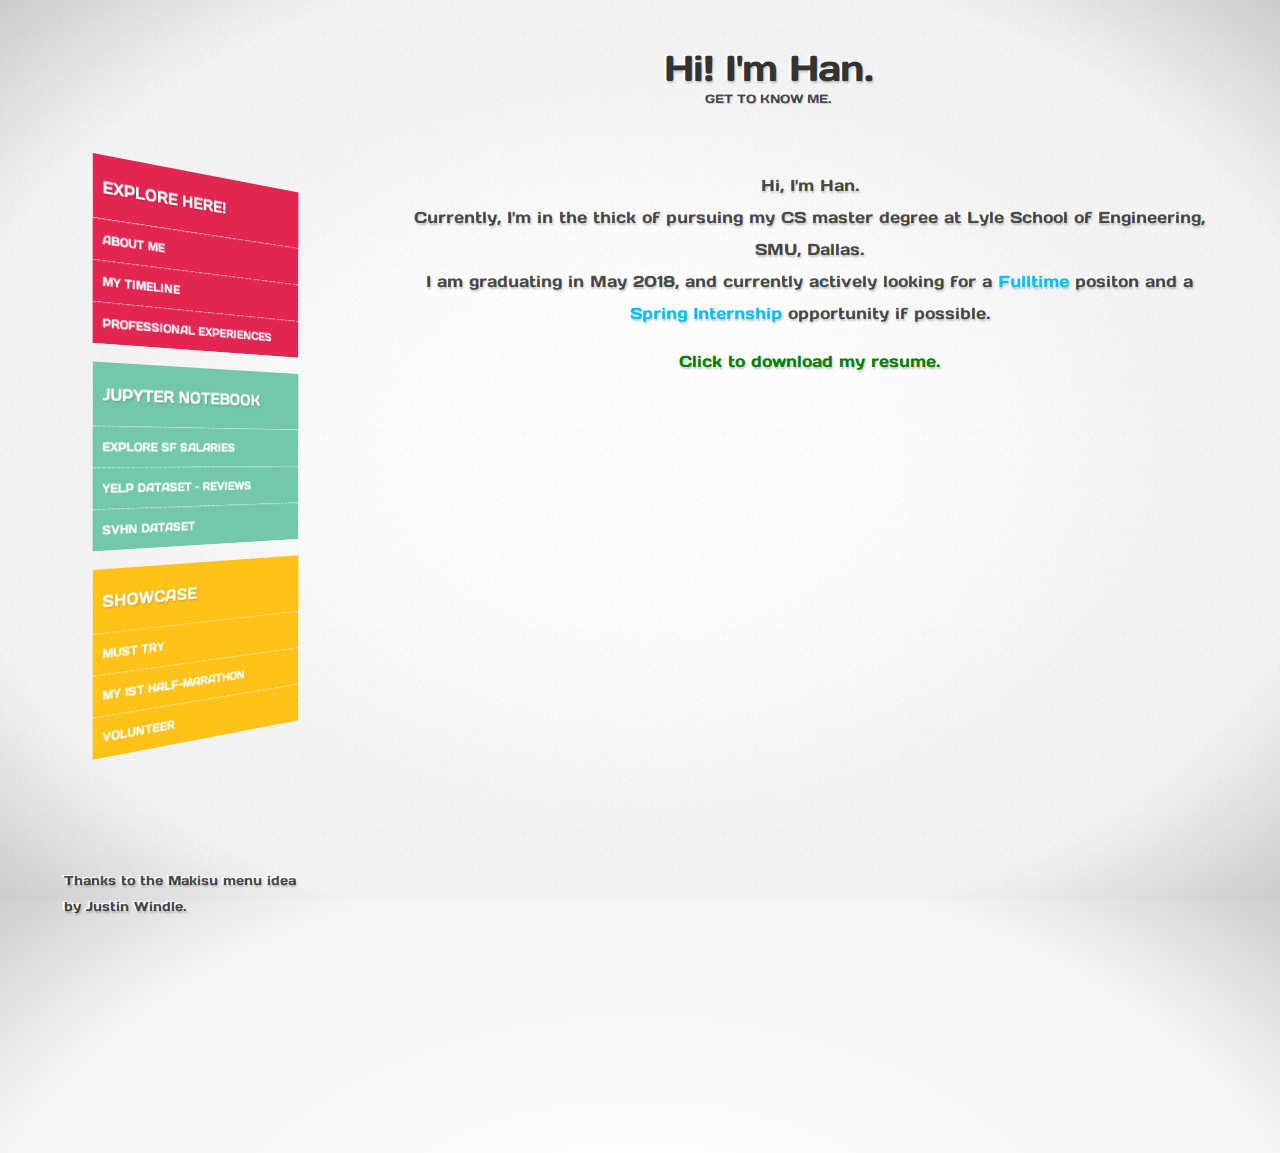
==== index.html @ c88cc7d1 "Add files via upload" ====
<!DOCTYPE html>
<html>
<head>
	<title >Hi! I'm Han.</title>
	<meta charset="utf-8"/>
	<link rel="stylesheet" type="text/css" href="main.css">
	<link href='https://fonts.googleapis.com/css?family=Days+One' rel='stylesheet' type='text/css'>
	<!-- include it from a CDN (Content Delivery Network).
    	 Both Google and Microsoft host jQuery -->
	<script src="https://ajax.googleapis.com/ajax/libs/jquery/3.2.1/jquery.min.js"></script>
	<script src="script.js"></script>
   
</head>
<body >

    <header class="header">
        <hgroup>
            <h1 id="maintitle1">Hi! I'm Han.</h1>
            <h2 id="maintitle2">Get to know me.</h2>
        </hgroup>
    </header>

    <!-- The <section> tag defines sections in a document, such as chapters, headers, footers, or any other sections of the document. -->

    <section class="demo">
    <!-- A description list, with terms and descriptions:-->   
    <!-- The <dl> tag is used in conjunction with <dt> (defines terms/names) and <dd> (describes each term/name).-->

	   <dl class="list nigiri">
            <dt>Explore here!</dt>
            <dd id = "about"><a href="#">About me</a></dd>
            <dd id = "experience"><a href="#">My Timeline</a></dd>
            <dd id = "project_desc"><a href="#">Professional Experiences</a></dd>
       
        </dl>



        <dl class="list sashimi">
            <dt>Jupyter Notebook</dt>
            <dd id='jn1'><a href="jupyter/one_for_github.html">Explore SF Salaries</a></dd>
            <dd id='jn2'> <a href="jupyter/two_for_github.html">Yelp Dataset - Reviews</a></dd>
            <dd id='jn3'> <a href="jupyter/three_for_github.html">SVHN Dataset</a></dd>
        </dl>

        <dl class="list maki">
            <dt>Showcase</dt>
            <dd id='mustTry'><a href="algorithm.html">Must Try</a></dd>
            <dd id = 'marathon'><a href="#">My 1st Half-Marathon</a></dd>
            <dd id = 'volunteer'><a href="#"> Volunteer </a></dd> 
                       
        </dl>
        
    <!-- <a href="#" class="toggle">Toggle</a>-->
    </section>

    <div id = "credit">
        <p>Thanks to the Makisu menu idea 
            <br>by Justin Windle.</p>
    </div>

    <div id = 'loadinfo'>
        <p>Hi, I'm Han. <br> 
        Currently, I'm in the thick of pursuing my CS master degree at Lyle School of Engineering, SMU, Dallas.<br>
        I am graduating in May 2018, and currently actively looking for a <span style="color:#00bfff">Fulltime</span> positon and a <span style="color:#00bfff">Spring Internship</span> opportunity if possible.
        </p>
        <a href="file/Resume_Han_Zhang.pdf" download>Click to download my resume.</a>
    </div>


    <iframe   id = 'algorithm1' >
        Sorry your browser does not support inline frames.

    </iframe>

            <div id = "algorithmStep" > <p>If you have no idea how to play around, follow the steps below: </p>
                <ol start="1">
                    <li>Choose the geometric shape: Square or Disk</li>
                    <li>The default number of vertex is 100, average degree 20. You can change them at this step.</li>
                    <li>Now click "Draw Vertices", "Draw Edges" </li>
                    <li>Color the vertices, click "Color Vertices" after "Clear" to see the colored vertices clearly</li>
                    <li>Click those white buttons to explore more!</li>
                    <li>"Show Current Info" will display the details of the graph you just performed on.</li>

                </ol>
        </div>

    <iframe   id = 'jn' >
        Sorry your browser does not support inline frames.
    </iframe>

    <div id = 'volunteerShow' >
         <img src="img/volunteer.jpeg" alt="after-school volunteer" style = "max-width: 640px;  display: block; margin: auto; border: 2px dashed grey; padding: 10px;" align="middle">
        <p id = 'volunteer_description'>I was placed at Dallas Afterschool where we helped to sort, assemble, and complete STEM curriculum kits to be used after school, as well as participated in educational, hands-on teambuilding activities! That is also where the friendship of Michelle and I started. That was amazing!</p>
       
    </div>

    <iframe   id = 'timeline' >
        Sorry your browser does not support inline frames.
    </iframe>

    
    <div id = 'marathon_display'  >

        <p id = 'marathon_description'> It was an amazing experience!</p >
        <img src="img/img_mara/my1.jpeg" alt="my1" style = "max-width: 600px;  display: block; margin:auto;" align="middle" >       <!-- height="641" width="853" -->
        <img src="img/img_mara/my2.jpeg" alt="my2" style = "max-height: 600px; float: left;" >       <!-- height="960" width="540" -->
        <img src="img/img_mara/my3.jpeg" alt="my3" style = "max-height: 600px; float: right;" >        <!-- height="900" width="600" -->
        <img src="img/img_mara/collage3.jpg" alt="collage3" style = "max-height: 600px; float: left;">
        <img src="img/img_mara/collage2.jpg" alt="collage2" style = "max-height: 600px; float: right;" >
        <img src="img/img_mara/finishline.jpg" alt="finishline" style = "max-height: 600px; float: left;">
        <img src="img/img_mara/withother.jpg" alt="withother" style = "max-height: 600px; float: right;" >
        <img src="img/img_mara/certificate.jpg" alt="certificate" style = "max-height: 600px; display: block;margin:auto;" align="middle" >

    </div>



    <div id = 'project_desc_dsp'>
    <h3>Wireless Sensor Network Project</h3>

    <p>JavaScript, HTML, CSS</p>
    <p align="justify">In this project, a Wireless Sensor Network(WSN) is firstly set up by generating a random geometric graph with a specified average degree. Then, the Smallest-last Vertex ordering algorithm is implemented for determining the coloring order, which will laterly be used to select the communication backbone of the corresponding WSN. The whole project model and visualize a wireless sensor network(WSN) with each bipartite subgraph providing a communication backbone.
    You are highly recommanded to go through this process by <a href="#">clicking here</a> or the "Must Try" button on the navigation menu.
    </p>
    <hr>

    <h3>Machine Learning in Python</h3>
    <p align="justify">I start with exploring three types of dataset, number, text and images. </p>
    <ul>
        <li>Explore San Fransisco Salaries - numbers</li>
        <li>Yelp Dataset - Reviews - texts</li>
        <li>Street View House Number(SVHN) Dataset - images</li>
    </ul>
    <p>I will keep adding my latest works to the <ins>Jupyter Notebook</ins> part.</p>
    <hr>

    <h3>My Previous Work Experienxe</h3>
    <p>Electronics Assembly Technologist    <br> at Shanghai Aerospace Equipment Manufacturer, Shanghai, China </p>                      
    <ul>   
        <li>Created technical documents of electronic assembly for production of electronic modules of launch vehicles</li>
        <li>Supervised and coordinated the whole production process, including equipment, materials, operators, environmental experiments and inspection.</li>
    </ul>
    <hr>
    <h3>Hardware Design Experience</h3>

    <p>Participated in the National Science and Technology Major Project, Technique of MEMS Accelerometer Volume Production and Geophone -- Accelerometer Servo ASIC Development</p>
    <ul> 
        <li>Designed and implemented an automatic parameters extraction system for accelerometer gravity field calibration</li>
        <li>Created test system for a 10-bit DAC chip and a switch capacitor chip respectively</li>
        <li>Developed an off-chip reference voltage noise reduction circuit for the accelerometer servo ASIC to locate the accelerometer noise source. </li>
</ul>

    </div>

    <div class="warning">
        <div class="message">
            <h1>CSS 3D Not Detected :(</h1>
            <p>I couldn't detect your browser's CSS 3D capabilities. If I'm wrong, please <a href="https://github.com/soulwire/Makisu/issues" target="_blank">file an issue</a>, otherwise, try a <a href="www.google.com/chrome" target="_blank">sexier browser</a></p>
        </div>
    </div>

    <!-- <a href="https://github.com/soulwire/Makisu" target="_blank"><img style="position: absolute; top: 0; right: 0; border: 0;" src="https://s3.amazonaws.com/github/ribbons/forkme_right_darkblue_121621.png" alt="Fork me on GitHub"></a> -->



</body>
</html>
---- main.css ----
@import 'lesshat';

html, body {

    -webkit-font-smoothing: antialiased;
    -moz-font-smoothing: antialiased;

    background: #ffffff;
    background: -moz-radial-gradient(center, ellipse cover,  #ffffff 0%, #ffffff 26%, #f5f5f5 59%, #f5f5f5 77%, #cecece 100%);
    background: -webkit-gradient(radial, center center, 0, center center, 100%, color-stop(0%,#ffffff), color-stop(26%,#ffffff), color-stop(59%,#f5f5f5), color-stop(77%,#f5f5f5), color-stop(100%,#cecece));
    background: -webkit-radial-gradient(center, ellipse cover,  #ffffff 0%,#ffffff 26%,#f5f5f5 59%,#f5f5f5 77%,#cecece 100%);
    background: -o-radial-gradient(center, ellipse cover,  #ffffff 0%,#ffffff 26%,#f5f5f5 59%,#f5f5f5 77%,#cecece 100%);
    background: -ms-radial-gradient(center, ellipse cover,  #ffffff 0%,#ffffff 26%,#f5f5f5 59%,#f5f5f5 77%,#cecece 100%);
    background: radial-gradient(ellipse at center,  #ffffff 0%,#ffffff 26%,#f5f5f5 59%,#f5f5f5 77%,#cecece 100%);
    font-family: 'Days One', sans-serif;
    overflow: auto;
    padding: 0;
    margin: 0;
    height: 100%;
   /* overflow-y: scroll; */
}






body:before {

    background-image: url([data-uri]);
    position: absolute;
    content: '';
    opacity: 0.8;
    height: 100%;
    width: 100%;
    left: 0;
    top: 0;
}

a {

    -webkit-transition: all 250ms cubic-bezier(0.230, 1.000, 0.320, 1.000);
    -moz-transition: all 250ms cubic-bezier(0.230, 1.000, 0.320, 1.000);
    -ms-transition: all 250ms cubic-bezier(0.230, 1.000, 0.320, 1.000);
    -o-transition: all 250ms cubic-bezier(0.230, 1.000, 0.320, 1.000);
    transition: all 250ms cubic-bezier(0.230, 1.000, 0.320, 1.000);

    text-decoration: none;
}

.header {

    text-align: center;
    position: absolute;
    z-index: 1;
    color: #333;
    width: 100%;
    top: 5%;
    left: 10%;
}

.header h1 {

    letter-spacing: -1px;
    text-shadow: -2px -1px 1px #fff, 1px 2px 2px rgba(0, 0, 0, 0.2);
    font-weight: 300;
    font-size: 36px;
    margin: 0;
}

.header h2 {

    text-transform: uppercase;
    text-shadow: -2px -1px 1px #fff, 1px 1px 1px rgba(0, 0, 0, 0.15);
    font-weight: 300;
    font-size: 12px;
    color: rgba(0,0,0,0.7);
    margin: 0;
}


.demo:after {



   /* box-shadow: 0 1px 16px rgba(0,0,0,0.15);*/
    /*background: #1b1b1b;*/
    position: absolute;
    content: '';
    height: 10px;
    width: 100%;
    top: 0;
}


.demo {
    
    position: absolute;

    -webkit-transform-style: preserve-3d;
    -moz-transform-style: preserve-3d;
    -ms-transform-style: preserve-3d;
    -o-transform-style: preserve-3d;
    transform-style: preserve-3d;

    -webkit-transform: perspective(1200px) !important;
    -moz-transform: perspective(1200px) !important;
    -ms-transform: perspective(1200px)  !important;
    -o-transform: perspective(1200px)  !important
    transform: perspective(1200px)  !important;

    left:15%;
    top: 20%;
  /*  height:1000px;*/

}


/* List styles */

.list {

   -webkit-transform-style: preserve-3d;
    -moz-transform-style: preserve-3d;
    -ms-transform-style: preserve-3d;
    -o-transform-style: preserve-3d;
    transform-style: preserve-3d;



    
    text-transform: uppercase;
    position: relative;
    margin-left: -140px;
/*    left:15%;
    top: 20%;*/
    

}

.list a {
    
    display: block;
    color: #fff;
}

.list a:hover {
    text-indent: 20px;
}

.list dt, .list dd {

    text-indent: 10px;
    line-height: 55px;
    background: #E0FBAC;
    margin: 0;
    height: 55px;
    width: 240px;
    color: #fff;
}

.list dt {

    /* Since we're hiding elements behind here, we need it in 3d */
    -webkit-transform: translateZ(0.3px);
    -moz-transform: translateZ(0.3px);
    -ms-transform: translateZ(0.3px);
    -o-transform: translateZ(0.3px);
    transform: translateZ(0.3px);

    text-shadow: 1px 1px 2px rgba(0, 0, 0, 0.2);
    font-size: 15px;
}

.list dd {

    border-top: 1px dashed rgba(255,255,255,0.3);
    line-height: 35px;
    font-size: 11px;
    height: 35px;
    margin: 0;
    

}

/* UI */

.toggle {
  
 -webkit-transform: translateZ(100px);
    -moz-transform: translateZ(100px);
    -ms-transform: translateZ(100px);
    -o-transform: translateZ(100px);
    transform: translateZ(100px);

    -webkit-transform: rotateY(40deg) !important;
    -moz-transform: rotateY(40deg) !important;
    -ms-transform: rotateY(40deg) !important;
    -o-transform: rotateY(40deg) !important;
    transform: rotateY(40deg) !important;


    box-shadow: 0 1px 4px rgba(0,0,0,0.15);
    border-radius: 3px;

    text-transform: uppercase;
    letter-spacing: -1px;
    line-height: 30px;
    margin-left: -70px;
    margin-top: -20px;
    background: #2b2b2b;
    text-align: center;
    font-size: 10px;
    position: absolute;  /*why not relative*/
    z-index: 1;
    height: 30px;
    bottom: -10%;
    width: 100px;
    color: #fff;
    left: 15%;
   
}

.toggle:hover {
    
    background: #E42692;
}

/* No CSS 3D support warning */
.warning {

    -webkit-transform: translateZ(2px);
    -moz-transform: translateZ(2px);
    -ms-transform: translateZ(2px);
    -o-transform: translateZ(2px);
    transform: translateZ(2px);

    background: rgba(255,255,255,0.6);
    position: fixed;
    display: none;
    z-index: 999;
    height: 100%;
    width: 100%;
    left: 0;
    top: 0;
}

.warning .message {

    box-shadow: 0 1px 8px rgba(0, 0, 0, 0.6);
    border-radius: 5px;
    text-align: center;
    margin-left: -150px;
    margin-top: -60px;
    line-height: 1.5;
    background: #222;
    font-size: 12px;
    position: absolute;
    padding: 10px;
    width: 280px;
    color: #fff;
    left: 50%;
    top: 50%;
}

.warning .message h1 {

    font-weight: 300;
    font-size: 14px;
}

.warning .message a {

    text-decoration: none;
    color: #73C8A9;
}

/* Individual styles */

.sashimi dt, .sashimi dd, .sashimi a { background: #73C8A9; }
.nigiri dt, .nigiri dd, .nigiri a { background: #E32551; }
.maki dt, .maki dd, .maki a { background: #FFC219; }

/*.sashimi a:hover { background: #61c19e; }
.nigiri a:hover { background: #d31b46; }
.maki a:hover { background: #ffbb00; }*/


/*if apply perspective on each child element, each of them will have their own vanishing point, won't line up*/
.nigiri {



    -webkit-transform: rotateY(40deg) !important;
    -moz-transform: rotateY(40deg) !important;
    -ms-transform: rotateY(40deg) !important;
    -o-transform: rotateY(40deg) !important;
    transform: rotateY(40deg) !important;

        -webkit-transform-origin: 110% 25%;
    -moz-transform-origin: 110% 25%;
    -ms-transform-origin: 110% 25%;
    -o-transform-origin: 110% 25%;
    transform-origin: 110% 25%;
   
    /*top: 15%;*/
 
 
  
}

.maki {

    -webkit-transform: rotateY(40deg) !important;
    -moz-transform: rotateY(40deg) !important;
    -ms-transform: rotateY(40deg) !important;
    -o-transform: rotateY(40deg) !important;
    transform: rotateY(40deg) !important;

    -webkit-transform-origin: 110% 25%;
    -moz-transform-origin: 110% 25%;
    -ms-transform-origin: 110% 25%;
    -o-transform-origin: 110% 25%;
    transform-origin: 110% 25%;

/*     top: 30%;
*/    
}

.sashimi {

    -webkit-transform:  rotateY(40deg) !important;
    -moz-transform:  rotateY(40deg) !important;
    -ms-transform:  rotateY(40deg) !important;
    -o-transform:  rotateY(40deg) !important;
    transform:  rotateY(40deg) !important;

    -webkit-transform-origin: 110% 25%;
    -moz-transform-origin: 110% 25%;
    -ms-transform-origin: 110% 25%;
    -o-transform-origin: 110% 25%;
    transform-origin: 110% 25%;

/*    top: 60%;
*/   
}



#algorithm1{

    position:absolute;
    top:17%;
    left:25%;
    height:1000px;
    width:600px;
    border:none;
}

#algorithmStep{
    position:absolute;
    top:17%;
    left:67%;
    height:600px;
    width:400px;
    display:none;
    line-height: 2;
    text-shadow: -2px -1px 1px #fff, 1px 2px 2px rgba(0, 0, 0, 0.2);
    color: rgba(0,0,0,0.7);

}

#loadinfo {

    position:absolute;
    top:17%;
    left:32%;
    height:1000px;
    width:800px;
    border:none;
    text-align: center;
    line-height: 2;
    text-shadow: -2px -1px 1px #fff, 1px 2px 2px rgba(0, 0, 0, 0.2);
    color: rgba(0,0,0,0.7);
}

#jn {

    position:absolute;
    top:17%;
    left:25%;
    height:600px;
    width:1000px;
    border:none;
}

#volunteerShow{

    position:absolute;
    top:17%;
    left:32%;
    height:1000px;
    width:800px;
    border:none;
    /*visibility:hidden;  this didn't work, but display works*/
    display: none;
}


#timeline {

    position:absolute;
    top:17%;
    left:25%;
    height:620px;
    width:1000px;
    border:none;
}

#marathon_display {

    position:absolute;
    top:17%;
    left:25%;
    height:600px;
    width:1000px;
    border:none;
    /*visibility:hidden;  this didn't work, but display works*/
    display: none;
    overflow-y: scroll
}

#marathon_display img{

    margin: 10px;
    
    border: 2px dashed grey;
    padding: 10px;
}

#marathon_description{

    text-align: center;
    line-height: 2;
    text-shadow: -2px -1px 1px #fff, 1px 2px 2px rgba(0, 0, 0, 0.2);
    color: rgba(0,0,0,0.7);
}

#volunteer_description{

    text-align: justify;
    line-height: 2;
    text-shadow: -2px -1px 1px #fff, 1px 2px 2px rgba(0, 0, 0, 0.2);
    color: rgba(0,0,0,0.7);
}


#project_desc_dsp {

    position:absolute;
    top:17%;
    left:25%;
    height:600px;
    width:1000px;
    border:none;
    /*visibility:hidden;  this didn't work, but display works*/
    display: none;
    overflow-y: scroll
}



#project_desc_dsp p, ul{

    line-height: 2;
    text-shadow: -2px -1px 1px #fff, 1px 2px 2px rgba(0, 0, 0, 0.2);
    color: rgba(0,0,0,0.7);

}



#project_desc_dsp h3{
    line-height: 2;
    text-shadow: -2px -1px 1px #fff, 1px 2px 2px rgba(0, 0, 0, 0.2);
    color: rgba(0,0,0,0.7);

}

#project_desc_dsp a{
color:green;
}
#project_desc_dsp a:hover {
    text-decoration: underline;
}

#project_desc_dsp a:link {
    color: red;
}


#loadinfo a:hover {
    text-decoration: underline;
}

#loadinfo a:link {
    color: green;
}



#credit{
   line-height: 2;
    text-shadow: -2px -1px 1px #fff, 1px 2px 2px rgba(0, 0, 0, 0.2);
    color: rgba(0,0,0,0.7);
    top:95%;
    left:5%;
    font-size:13px;
    position:absolute;

}
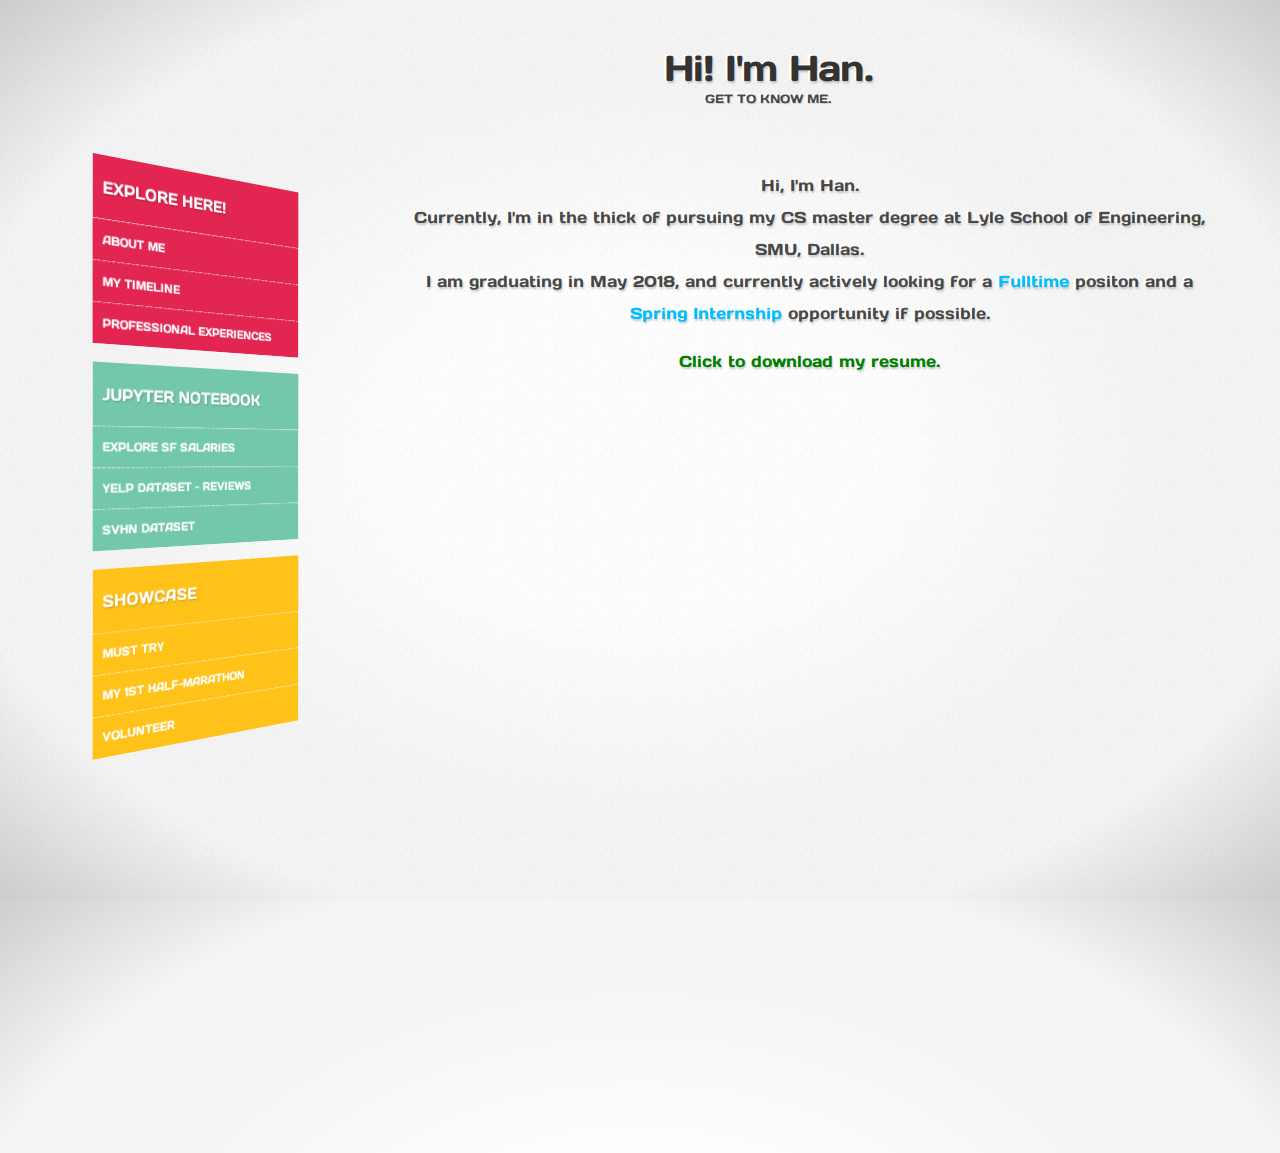
==== commit 44bf31dd: "Add files via upload" ====
--- a/index.html
+++ b/index.html
@@ -50,14 +50,20 @@
             <dd id = 'volunteer'><a href="#"> Volunteer </a></dd> 
                        
         </dl>
+
+           <!--  <div id = "credit">
+        <p>Thanks to the Makisu menu idea 
+            <br>by Justin Windle.</p>
+    </div> -->
         
-    <!-- <a href="#" class="toggle">Toggle</a>-->
+<!--      <div class="credit">Thanks to the Makisu menu idea 
+            <br>by Justin Windle.</div> -->
     </section>
 
-    <div id = "credit">
+<!--     <div id = "credit">
         <p>Thanks to the Makisu menu idea 
             <br>by Justin Windle.</p>
-    </div>
+    </div> -->
 
     <div id = 'loadinfo'>
         <p>Hi, I'm Han. <br> 
@@ -135,7 +141,7 @@
     <p>I will keep adding my latest works to the <ins>Jupyter Notebook</ins> part.</p>
     <hr>
 
-    <h3>My Previous Work Experienxe</h3>
+    <h3>My Previous Work Experience</h3>
     <p>Electronics Assembly Technologist    <br> at Shanghai Aerospace Equipment Manufacturer, Shanghai, China </p>                      
     <ul>   
         <li>Created technical documents of electronic assembly for production of electronic modules of launch vehicles</li>
--- a/main.css
+++ b/main.css
@@ -185,13 +185,9 @@
 
 /* UI */
 
-.toggle {
-  
- -webkit-transform: translateZ(100px);
-    -moz-transform: translateZ(100px);
-    -ms-transform: translateZ(100px);
-    -o-transform: translateZ(100px);
-    transform: translateZ(100px);
+.credit {
+
+
 
     -webkit-transform: rotateY(40deg) !important;
     -moz-transform: rotateY(40deg) !important;
@@ -199,33 +195,41 @@
     -o-transform: rotateY(40deg) !important;
     transform: rotateY(40deg) !important;
 
+    -webkit-transform-origin: 110% 25%;
+    -moz-transform-origin: 110% 25%;
+    -ms-transform-origin: 110% 25%;
+    -o-transform-origin: 110% 25%;
+    transform-origin: 110% 25%;
+
+
 
     box-shadow: 0 1px 4px rgba(0,0,0,0.15);
     border-radius: 3px;
 
     text-transform: uppercase;
     letter-spacing: -1px;
-    line-height: 30px;
-    margin-left: -70px;
-    margin-top: -20px;
-    background: #2b2b2b;
+    line-height: 20px;
+    margin:0;
+    /*margin-left: -70px;
+    margin-top: -20px;*/
+    /*background: #2b2b2b;*/
     text-align: center;
-    font-size: 10px;
+    font-size: 12px;
     position: absolute;  /*why not relative*/
-    z-index: 1;
-    height: 30px;
-    bottom: -10%;
-    width: 100px;
-    color: #fff;
-    left: 15%;
+    /*z-index: 1;*/
+    height: 60px;
+    bottom: -15%;
+    width: 240px;
+    color: #2b2b2b;
+    /*left: 0%;*/
    
 }
 
-.toggle:hover {
+/*.credit:hover {
     
     background: #E42692;
 }
-
+*/
 /* No CSS 3D support warning */
 .warning {
 
@@ -509,7 +513,7 @@
 
 
 
-#credit{
+/*#credit{
    line-height: 2;
     text-shadow: -2px -1px 1px #fff, 1px 2px 2px rgba(0, 0, 0, 0.2);
     color: rgba(0,0,0,0.7);
@@ -518,4 +522,4 @@
     font-size:13px;
     position:absolute;
 
-}
+}*/
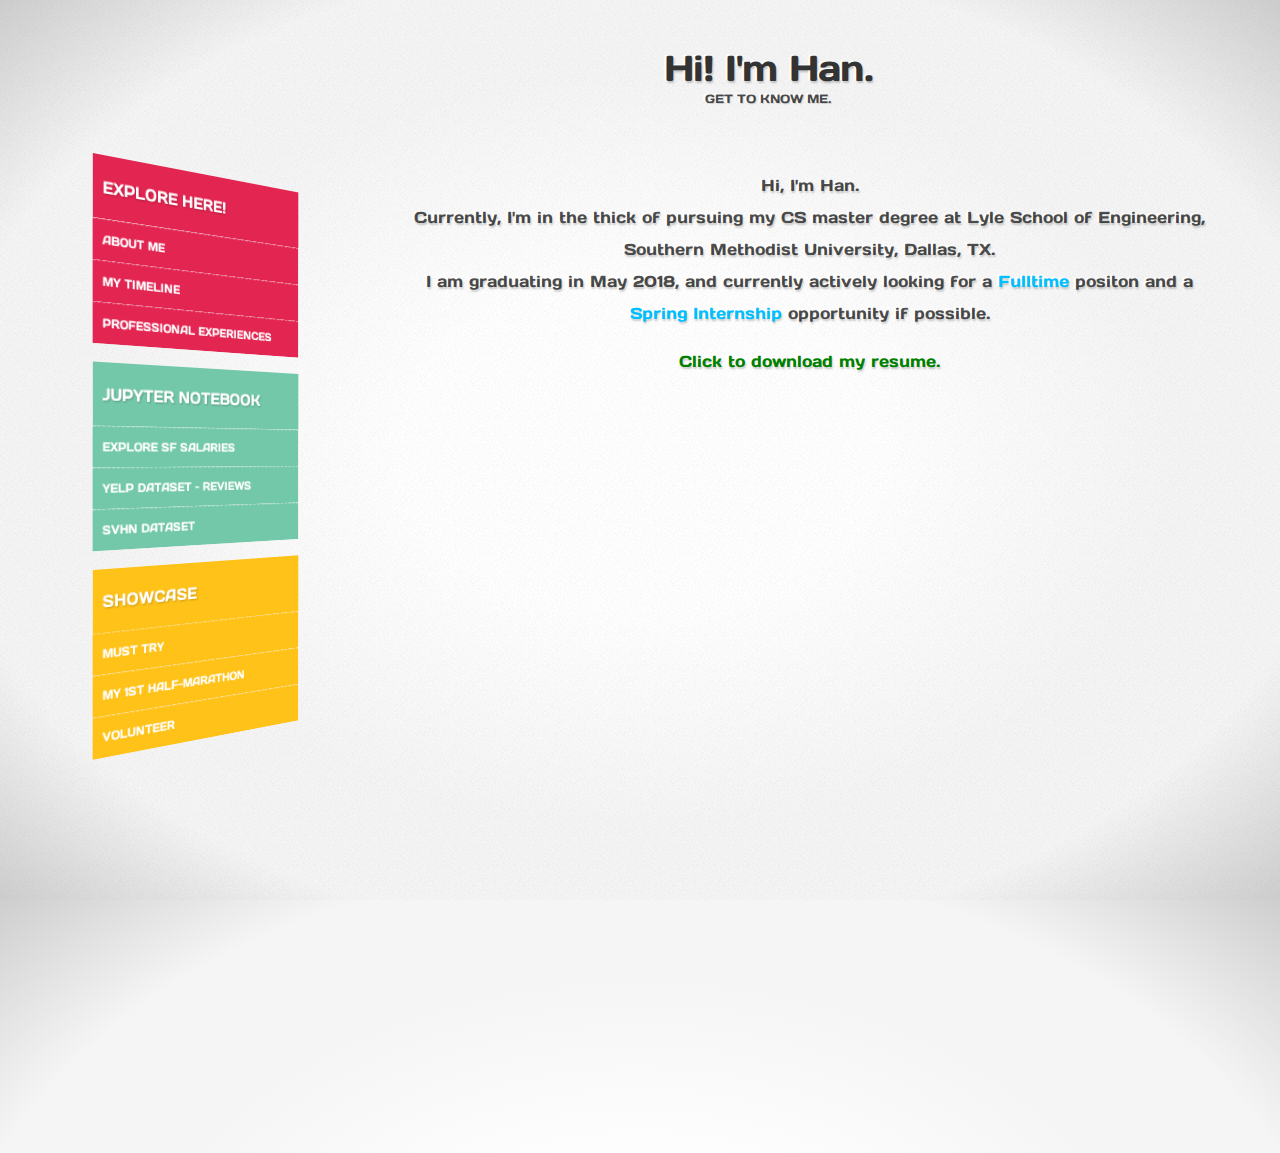
==== commit 4806d5b0: "Add files via upload" ====
--- a/index.html
+++ b/index.html
@@ -67,7 +67,7 @@
 
     <div id = 'loadinfo'>
         <p>Hi, I'm Han. <br> 
-        Currently, I'm in the thick of pursuing my CS master degree at Lyle School of Engineering, SMU, Dallas.<br>
+        Currently, I'm in the thick of pursuing my CS master degree at Lyle School of Engineering, Southern Methodist University, Dallas, TX.<br>
         I am graduating in May 2018, and currently actively looking for a <span style="color:#00bfff">Fulltime</span> positon and a <span style="color:#00bfff">Spring Internship</span> opportunity if possible.
         </p>
         <a href="file/Resume_Han_Zhang.pdf" download>Click to download my resume.</a>
@@ -79,7 +79,7 @@
 
     </iframe>
 
-            <div id = "algorithmStep" > <p>If you have no idea how to play around, follow the steps below: </p>
+            <div id = "algorithmStep" > <p>If you have no idea where to start, follow the steps below: </p>
                 <ol start="1">
                     <li>Choose the geometric shape: Square or Disk</li>
                     <li>The default number of vertex is 100, average degree 20. You can change them at this step.</li>
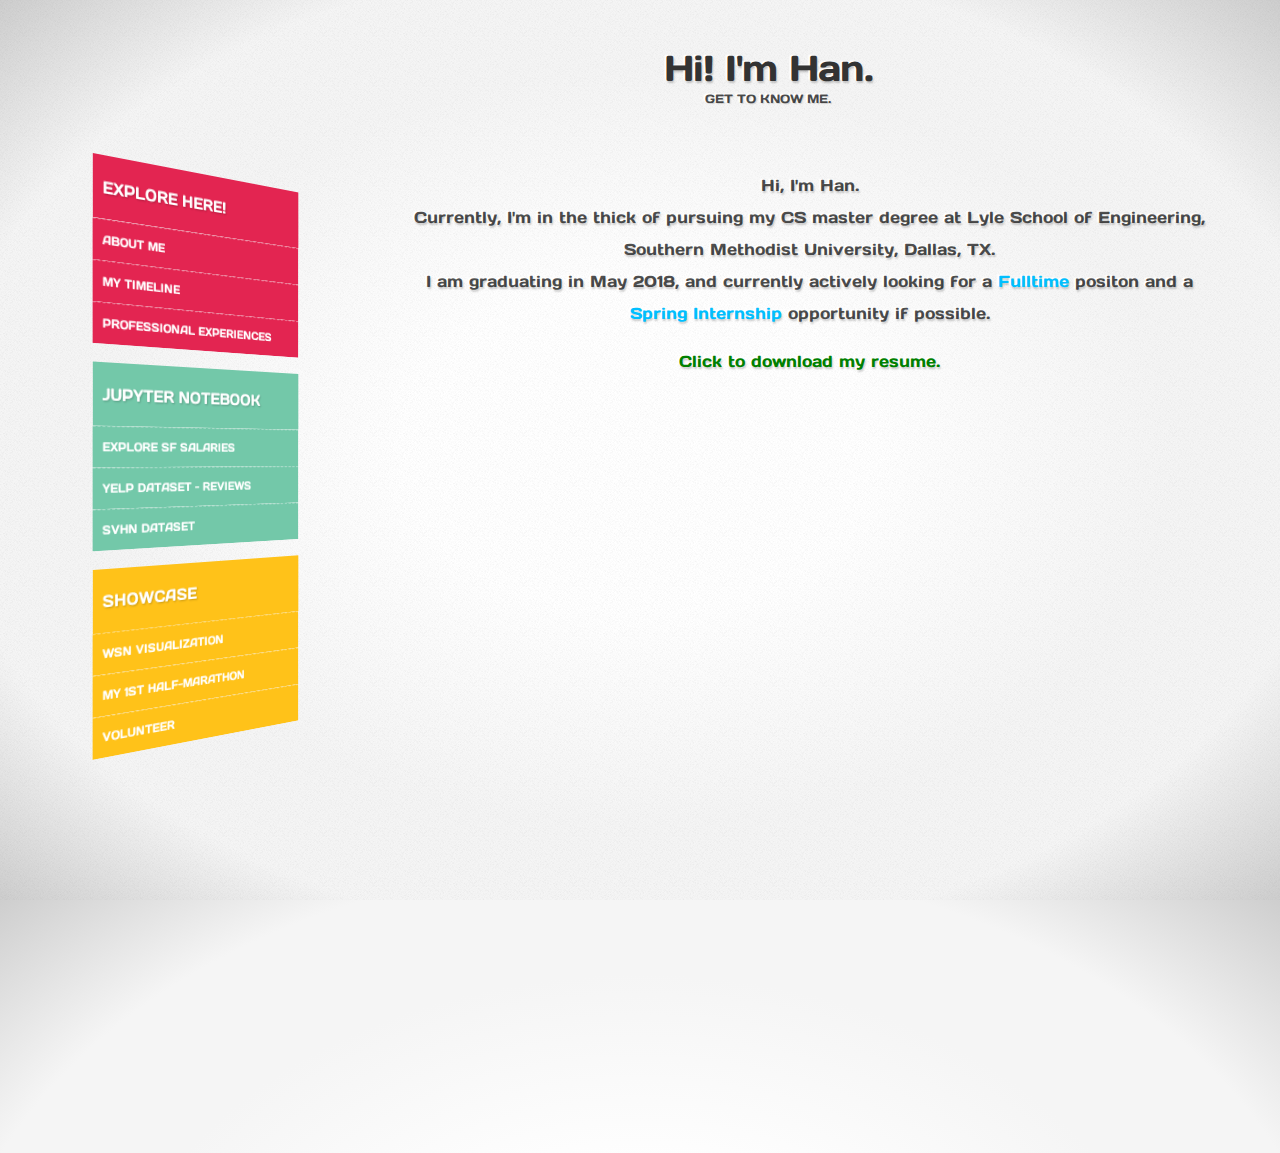
==== commit ea237a15: "Add files via upload" ====
--- a/index.html
+++ b/index.html
@@ -45,7 +45,7 @@
 
         <dl class="list maki">
             <dt>Showcase</dt>
-            <dd id='mustTry'><a href="algorithm.html">Must Try</a></dd>
+            <dd id='mustTry'><a href="algorithm.html">WSN Visualization</a></dd>
             <dd id = 'marathon'><a href="#">My 1st Half-Marathon</a></dd>
             <dd id = 'volunteer'><a href="#"> Volunteer </a></dd> 
                        
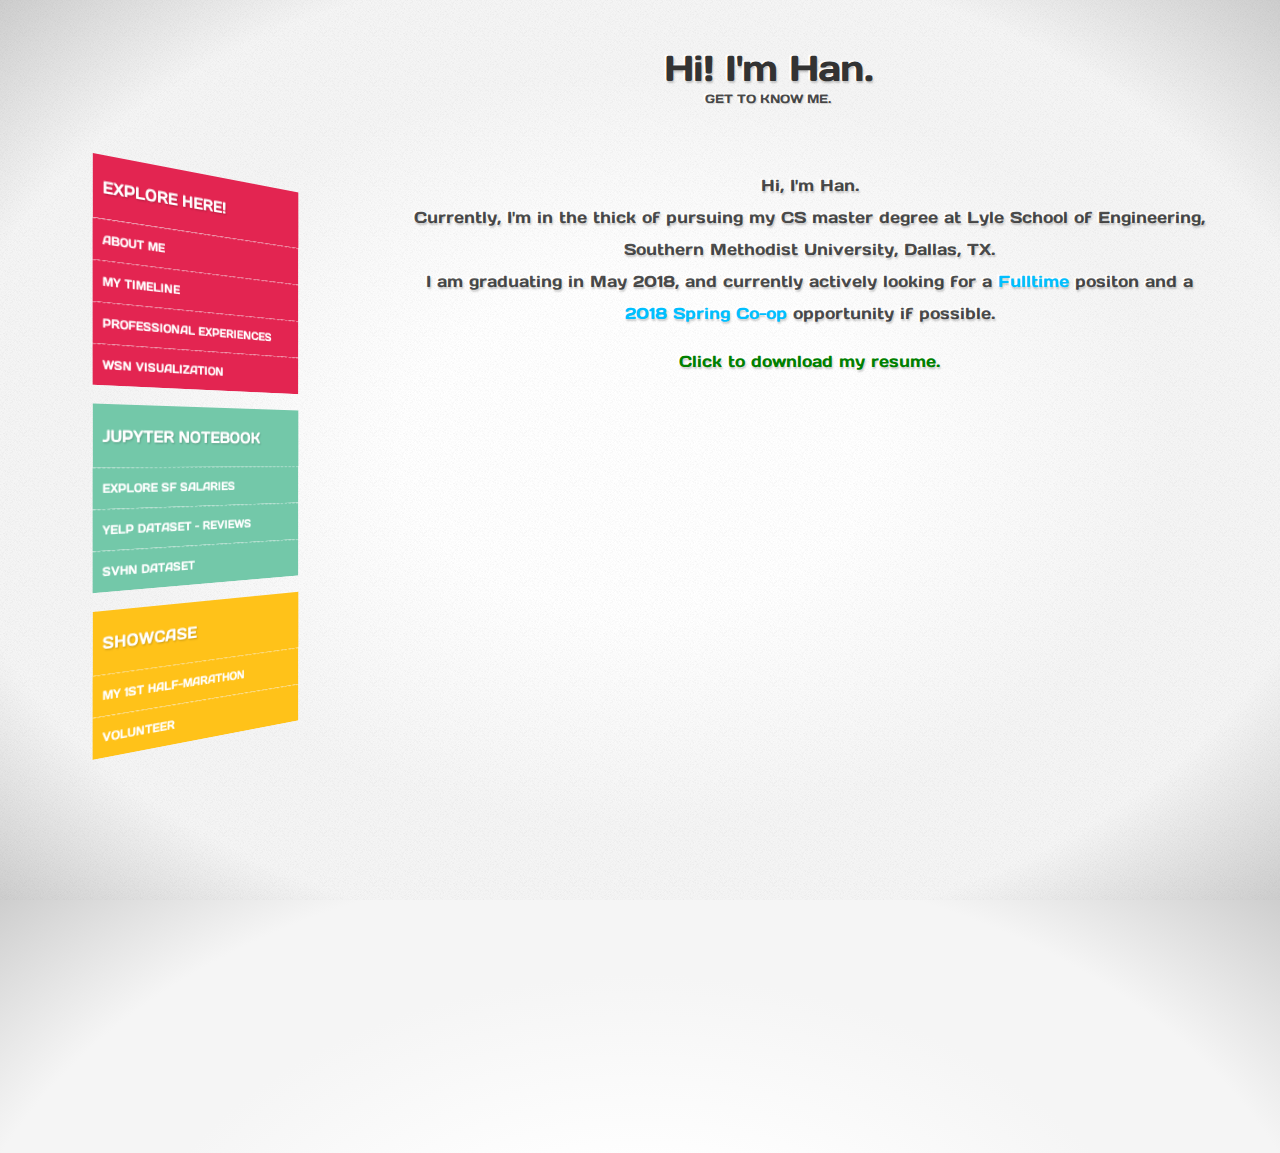
==== commit f3e6c73f: "Update index.html" ====
--- a/index.html
+++ b/index.html
@@ -31,7 +31,8 @@
             <dd id = "about"><a href="#">About me</a></dd>
             <dd id = "experience"><a href="#">My Timeline</a></dd>
             <dd id = "project_desc"><a href="#">Professional Experiences</a></dd>
-       
+            <dd id='mustTry'><a href="algorithm.html">WSN Visualization</a></dd>
+
         </dl>
 
 
@@ -45,7 +46,7 @@
 
         <dl class="list maki">
             <dt>Showcase</dt>
-            <dd id='mustTry'><a href="algorithm.html">WSN Visualization</a></dd>
+<!--             <dd id='mustTry'><a href="algorithm.html">WSN Visualization</a></dd> -->
             <dd id = 'marathon'><a href="#">My 1st Half-Marathon</a></dd>
             <dd id = 'volunteer'><a href="#"> Volunteer </a></dd> 
                        
@@ -68,7 +69,7 @@
     <div id = 'loadinfo'>
         <p>Hi, I'm Han. <br> 
         Currently, I'm in the thick of pursuing my CS master degree at Lyle School of Engineering, Southern Methodist University, Dallas, TX.<br>
-        I am graduating in May 2018, and currently actively looking for a <span style="color:#00bfff">Fulltime</span> positon and a <span style="color:#00bfff">Spring Internship</span> opportunity if possible.
+        I am graduating in May 2018, and currently actively looking for a <span style="color:#00bfff">Fulltime</span> positon and a <span style="color:#00bfff">2018 Spring Co-op</span> opportunity if possible.
         </p>
         <a href="file/Resume_Han_Zhang.pdf" download>Click to download my resume.</a>
     </div>
@@ -127,7 +128,7 @@
 
     <p>JavaScript, HTML, CSS</p>
     <p align="justify">In this project, a Wireless Sensor Network(WSN) is firstly set up by generating a random geometric graph with a specified average degree. Then, the Smallest-last Vertex ordering algorithm is implemented for determining the coloring order, which will laterly be used to select the communication backbone of the corresponding WSN. The whole project model and visualize a wireless sensor network(WSN) with each bipartite subgraph providing a communication backbone.
-    You are highly recommanded to go through this process by <a href="#">clicking here</a> or the "Must Try" button on the navigation menu.
+    You are highly recommanded to go through this process by <a href="#">clicking here</a> or the "WSN Visualization" button on the navigation menu.
     </p>
     <hr>
 
@@ -171,4 +172,4 @@
 
 
 </body>
-</html>+</html>
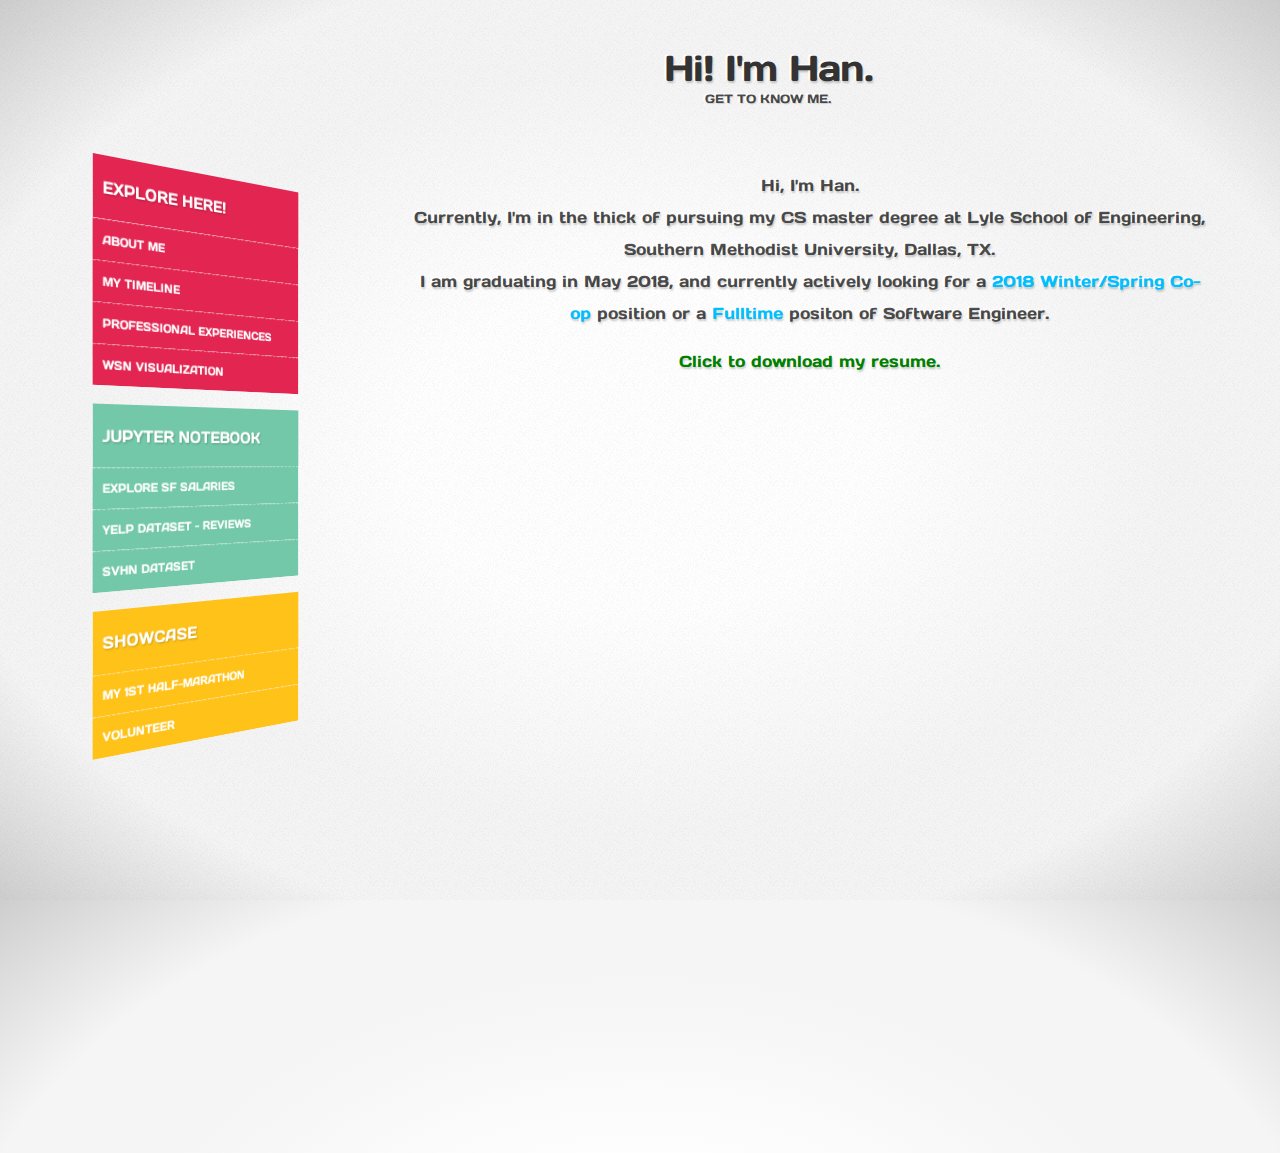
==== commit 66b22a45: "Update index.html" ====
--- a/index.html
+++ b/index.html
@@ -69,7 +69,7 @@
     <div id = 'loadinfo'>
         <p>Hi, I'm Han. <br> 
         Currently, I'm in the thick of pursuing my CS master degree at Lyle School of Engineering, Southern Methodist University, Dallas, TX.<br>
-        I am graduating in May 2018, and currently actively looking for a <span style="color:#00bfff">Fulltime</span> positon and a <span style="color:#00bfff">2018 Spring Co-op</span> opportunity if possible.
+        I am graduating in May 2018, and currently actively looking for a <span style="color:#00bfff">2018 Winter/Spring Co-op</span> position or a <span style="color:#00bfff">Fulltime</span> positon of Software Engineer.
         </p>
         <a href="file/Resume_Han_Zhang.pdf" download>Click to download my resume.</a>
     </div>
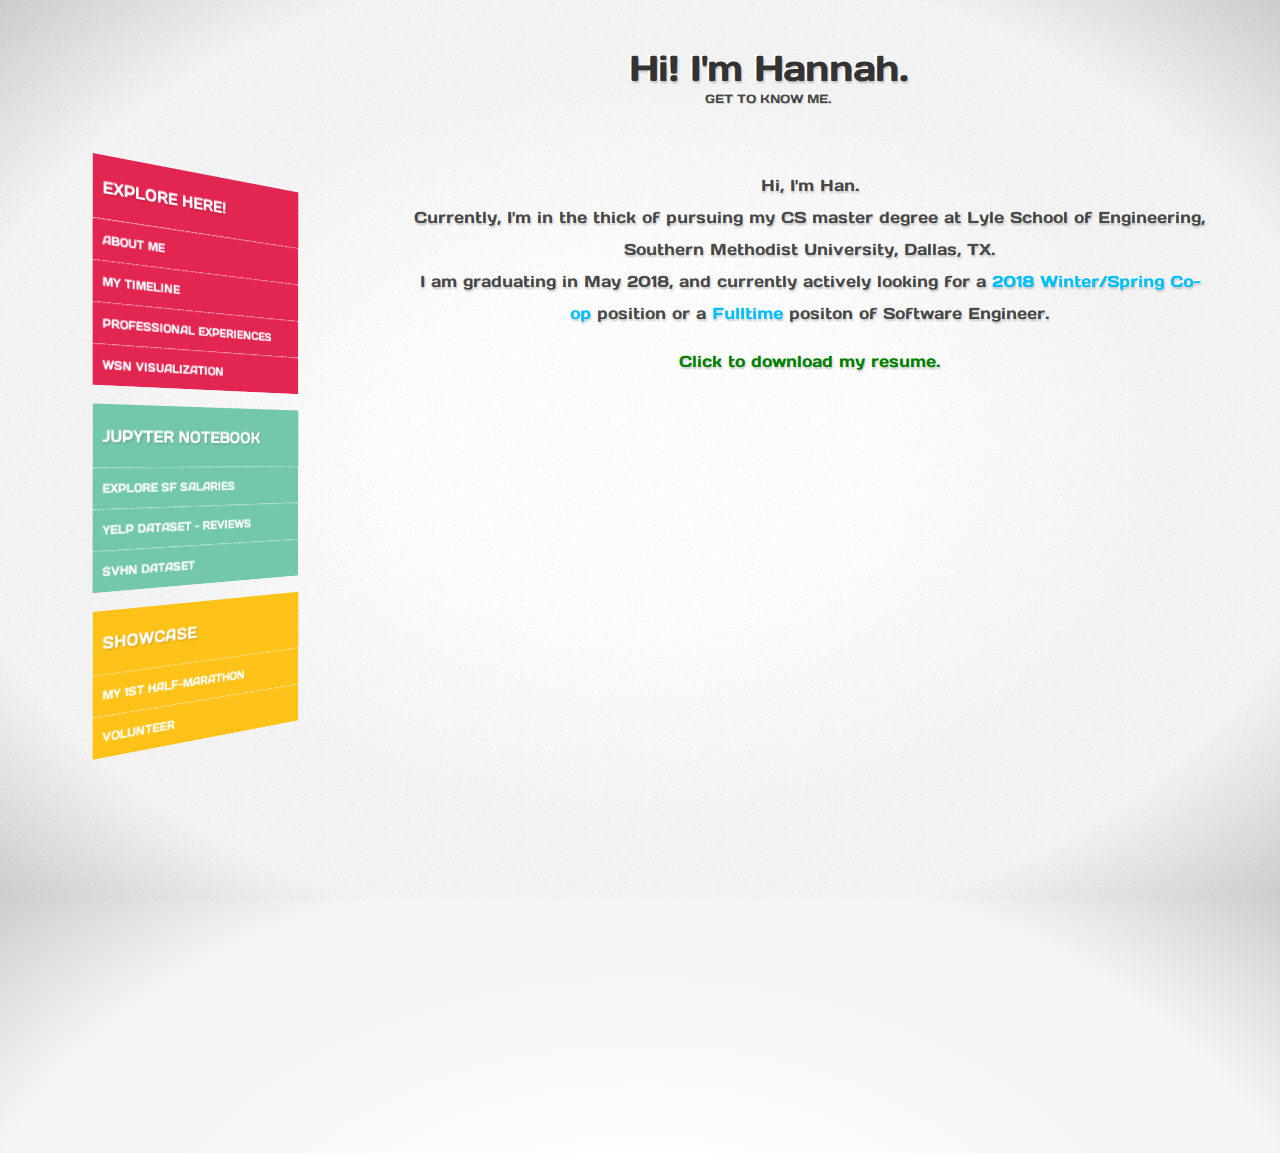
==== commit 4bbe76b3: "Update index.html" ====
--- a/index.html
+++ b/index.html
@@ -15,7 +15,7 @@
 
     <header class="header">
         <hgroup>
-            <h1 id="maintitle1">Hi! I'm Han.</h1>
+            <h1 id="maintitle1">Hi! I'm Hannah.</h1>
             <h2 id="maintitle2">Get to know me.</h2>
         </hgroup>
     </header>
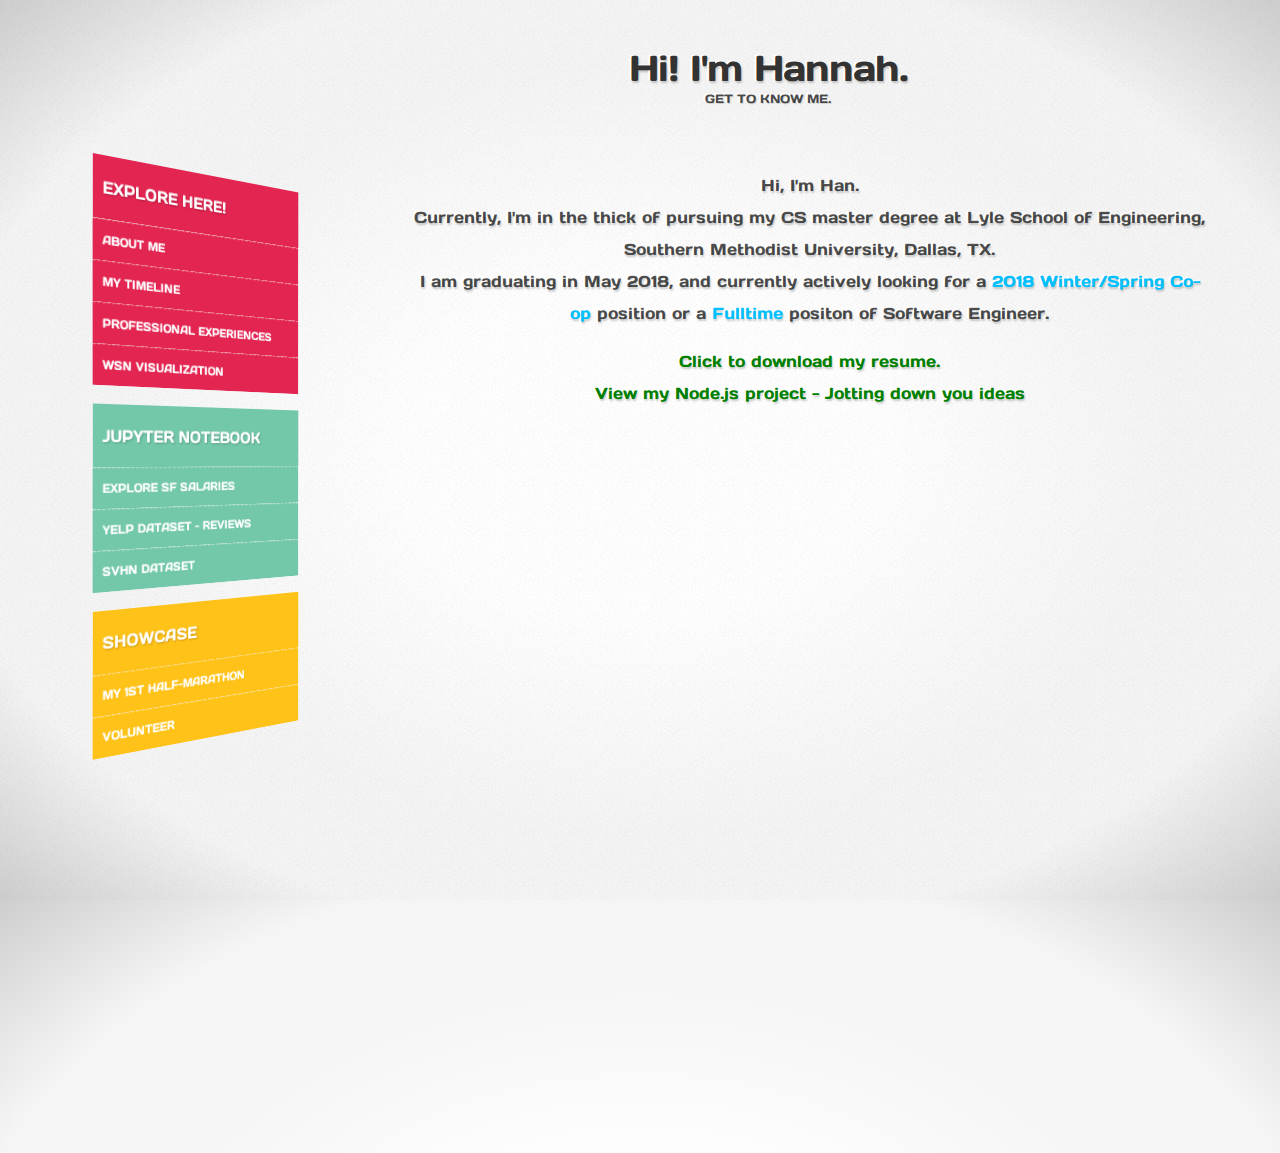
==== commit fc03a3a1: "Update index.html" ====
--- a/index.html
+++ b/index.html
@@ -71,7 +71,8 @@
         Currently, I'm in the thick of pursuing my CS master degree at Lyle School of Engineering, Southern Methodist University, Dallas, TX.<br>
         I am graduating in May 2018, and currently actively looking for a <span style="color:#00bfff">2018 Winter/Spring Co-op</span> position or a <span style="color:#00bfff">Fulltime</span> positon of Software Engineer.
         </p>
-        <a href="file/Resume_Han_Zhang.pdf" download>Click to download my resume.</a>
+        <a href="file/Resume_Han_Zhang.pdf" download>Click to download my resume.</a><br>
+	<a href="https://mighty-brushlands-59948.herokuapp.com/"> View my Node.js project - Jotting down you ideas</a>
     </div>
 
 
